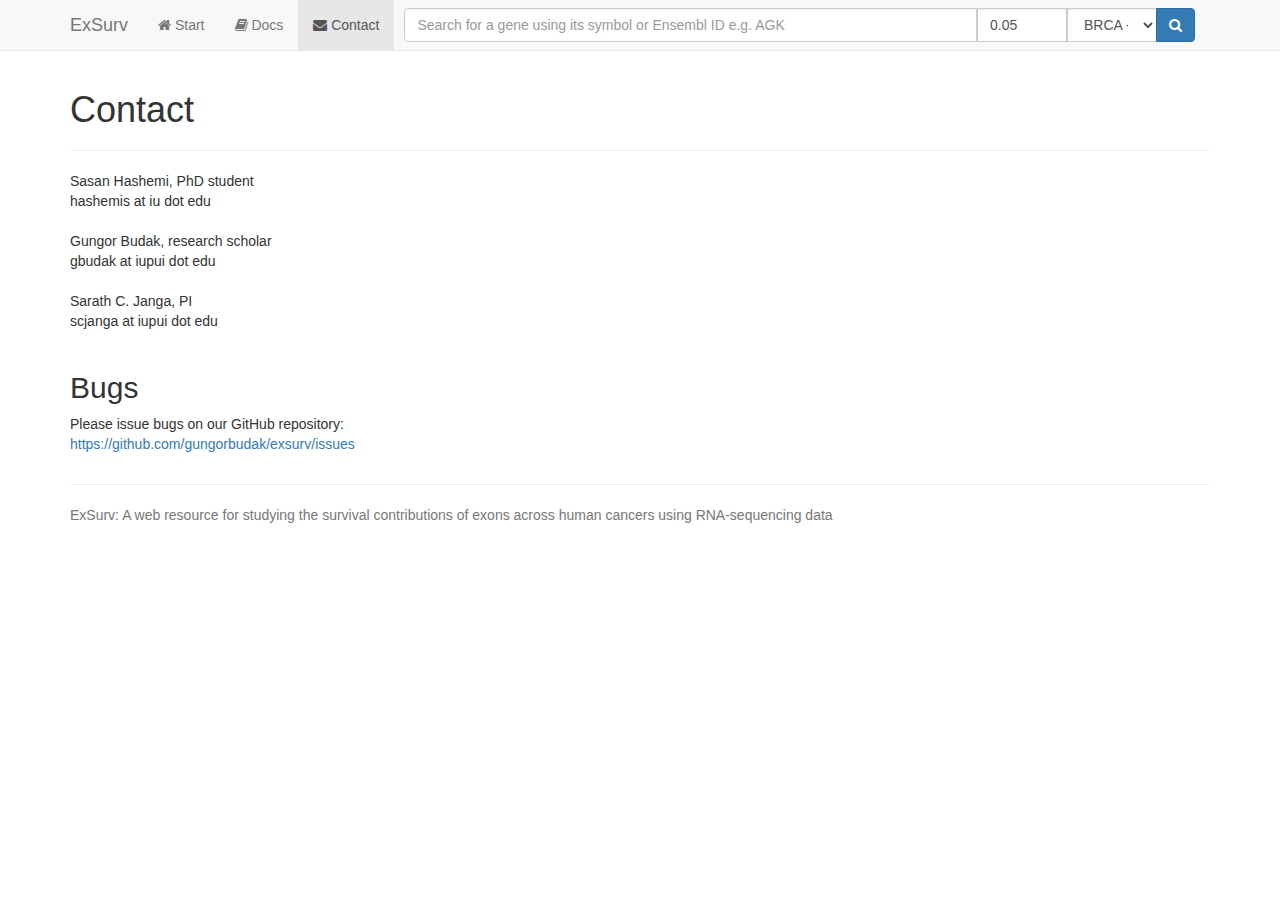
==== contact.html @ ded99d11 "first commit" ====
<!DOCTYPE html>
<html>
    <head>
        <meta charset="utf-8">
        <meta http-equiv="X-UA-Compatible" content="IE=edge">
        <meta name="viewport" content="width=device-width, initial-scale=1">
        <meta name="description" content="A web resource for studying the survival contributions of exons across human cancers using RNA-sequencing data">
        <meta name="author" content="Gungor Budak">
        <title>Contact &ndash; ExSurv</title>
        <link rel="stylesheet" href="assets/css/libs/bootstrap.min.css">
        <link rel="stylesheet" href="assets/css/libs/font-awesome.min.css">
        <link rel="stylesheet" href="assets/css/main.css">
    </head>
    <body>
        <nav class="navbar navbar-default navbar-fixed-top">
            <div class="container">
                <div class="navbar-header">
                    <button type="button" class="navbar-toggle collapsed" data-toggle="collapse" data-target="#navbar" aria-expanded="false" aria-controls="navbar">
                        <span class="sr-only">Toggle navigation</span>
                        <span class="icon-bar"></span>
                        <span class="icon-bar"></span>
                        <span class="icon-bar"></span>
                    </button>
                    <a class="navbar-brand" href="/">ExSurv</a>
                </div>
                <div id="navbar" class="collapse navbar-collapse">
                    <ul class="nav navbar-nav">
                        <li><a href="/"><i class="fa fa-home"></i> Start</a></li>
                        <li><a href="/docs.html"><i class="fa fa-book"></i> Docs</a></li>
                        <li class="active"><a href="/contact.html"><i class="fa fa-envelope"></i> Contact</a></li>
                    </ul>
                    <form class="navbar-form" role="search" method="GET" action="/">
                        <div class="form-group" style="display:inline;">
                            <div class="input-group input-group-custom">
                                <input type="text" name="query" class="form-control" placeholder="Search for a gene using its symbol or Ensembl ID e.g. AGK" title="Enter a gene symbol or an Ensembl Gene ID" value="">
                                <span class="input-group-btn" style="width:1%;">
                                    <input type="text" name="pval" class="form-control" placeholder="p-value" value="0.05" title="Enter a p-value threshold" style="width: 9rem;">
                                </span>
                                <span class="input-group-btn" style="width:1%;">
                                    <select class="form-control" name="cancer" title="Select your cancer of interest" style="width: 9rem;">
                                        <option value="BRCA">BRCA - Breast invasive carcinoma</option>
                                        <option value="GBM">GBM - Glioblastoma multiforme</option>
                                        <option value="KIRP">KIRP - Kidney renal papillary cell carcinoma</option>
                                        <option value="LIHC">LIHC - Liver hepatocellular carcinoma</option>
                                    </select>
                                </span>
                                <span class="input-group-btn" style="width:1%;">
                                    <button type="submit" class="btn btn-primary" title="Search for survival analysis plots for a gene">
                                        <i class="fa fa-search"></i>
                                    </button>
                                </span>
                            </div>
                        </div>
                    </form>
                </div><!--/.nav-collapse -->
            </div>
        </nav>

        <div class="container">
            <h1>Contact</h1>
            <hr>
            <ul class="list-unstyled list-relaxed">
                <li>
                    Sasan Hashemi, PhD student<br>
                    hashemis at iu dot edu
                </li>
                <li>
                    Gungor Budak, research scholar<br>
                    gbudak at iupui dot edu
                </li>
                <li>
                    Sarath C. Janga, PI<br>
                    scjanga at iupui dot edu
                </li>
            </ul>
            <h2>Bugs</h2>
            <p>
                Please issue bugs on our GitHub repository: <br>
                <a href="https://github.com/gungorbudak/exsurv/issues" target="_blank">
                    https://github.com/gungorbudak/exsurv/issues
                </a>
            </p>
        </div>

        <div class="container">
            <div class="footer">
                <hr>
                <p class="text-muted">
                    ExSurv: A web resource for studying the survival contributions of exons across human cancers using RNA-sequencing data
                </p>
            </div>
        </div>

        <script src="assets/js/libs/jquery-1.12.1.min.js" charset="utf-8"></script>
        <script src="assets/js/libs/bootstrap.min.js" charset="utf-8"></script>
        <script src="assets/js/libs/featherlight.min.js" charset="utf-8"></script>
        <script src="assets/js/libs/spin.min.js" charset="utf-8"></script>
        <script src="assets/js/libs/FileSaver.min.js" charset="utf-8"></script>
        <script src="assets/js/main.js" charset="utf-8"></script>
        <script>
            (function(i,s,o,g,r,a,m){i['GoogleAnalyticsObject']=r;i[r]=i[r]||function(){
            (i[r].q=i[r].q||[]).push(arguments)},i[r].l=1*new Date();a=s.createElement(o),
            m=s.getElementsByTagName(o)[0];a.async=1;a.src=g;m.parentNode.insertBefore(a,m)
            })(window,document,'script','//www.google-analytics.com/analytics.js','ga');

            ga('create', 'UA-48281803-14', 'auto');
            ga('send', 'pageview');
        </script>
    </body>
</html>
---- assets/css/main.css ----
body {
    padding-top: 70px;
}

.ul, ul, .ol, ol {
    padding-left: 2em;
}

@media (min-width: 768px) {
    .navbar-form .input-group-custom {
        padding-left: 10px;
        display: table;
    }
}

.table-results > thead > th {
	overflow: hidden;
    white-space: nowrap;
}

.table-results tbody > tr > td {
    vertical-align: middle;
}

.list-relaxed li {
    padding: 0px 0px 20px;
}

a.zoom-in {
    cursor: -moz-zoom-in;
    cursor: -webkit-zoom-in;
    cursor: zoom-in;
}

a.anchor {
    display: block;
    position: relative;
    top: -40px;
    visibility: hidden;
}

.img-thumb {
    height: 250px;
}

.footer {
    padding: 0px 0px 50px;
    margin: 20px 0px 0px 0px;
}
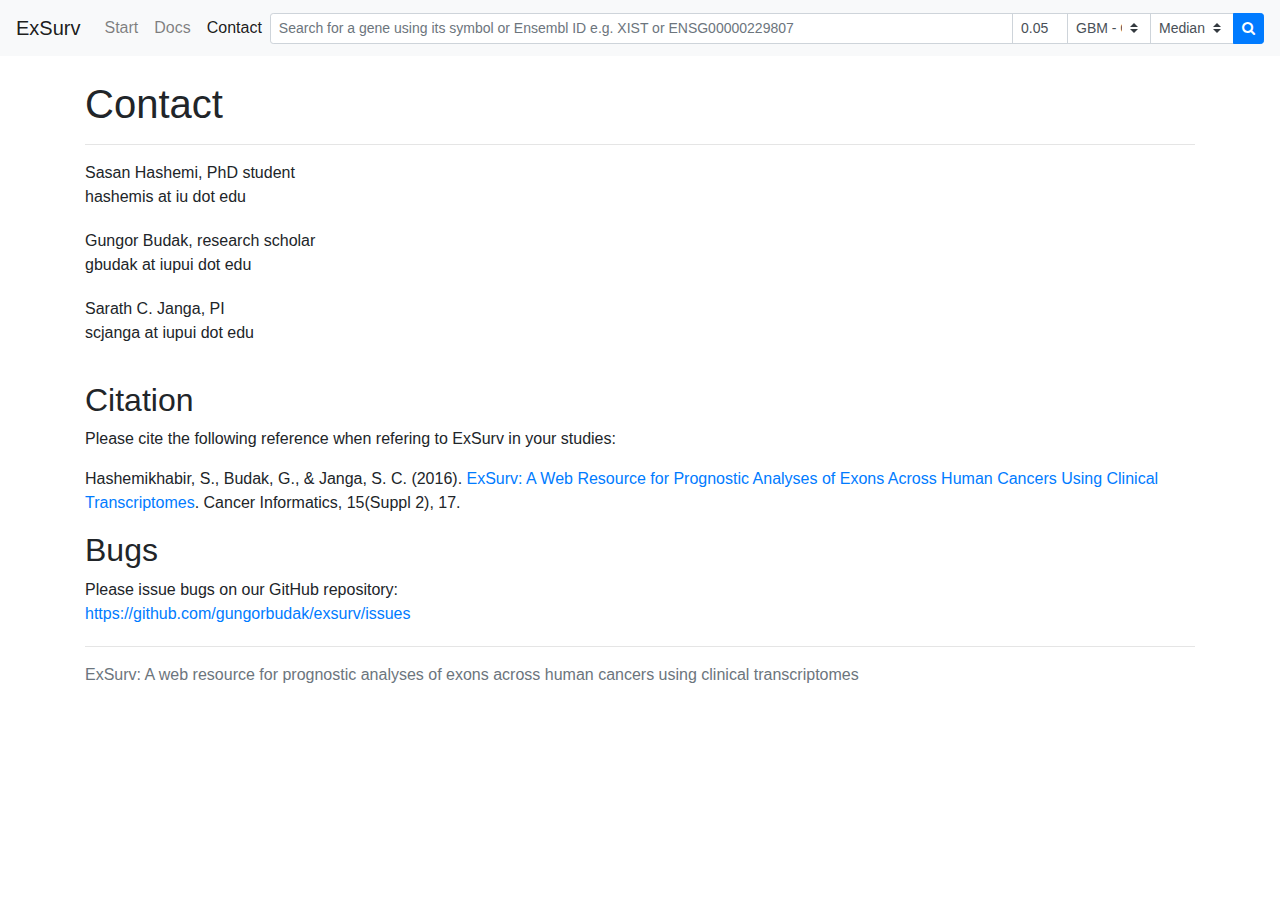
==== commit bd816454: "applied major changes in the webserver to the repo, upgraded R packages for newer R version, upgrade" ====
--- a/contact.html
+++ b/contact.html
@@ -4,57 +4,66 @@
         <meta charset="utf-8">
         <meta http-equiv="X-UA-Compatible" content="IE=edge">
         <meta name="viewport" content="width=device-width, initial-scale=1">
-        <meta name="description" content="A web resource for studying the survival contributions of exons across human cancers using RNA-sequencing data">
+        <meta name="description" content="A web resource for prognostic analyses of exons across human cancers using clinical transcriptomes">
         <meta name="author" content="Gungor Budak">
         <title>Contact &ndash; ExSurv</title>
+        <link rel="shortcut icon" href="assets/img/favicon.png" type="image/png">
         <link rel="stylesheet" href="assets/css/libs/bootstrap.min.css">
         <link rel="stylesheet" href="assets/css/libs/font-awesome.min.css">
         <link rel="stylesheet" href="assets/css/main.css">
     </head>
     <body>
-        <nav class="navbar navbar-default navbar-fixed-top">
-            <div class="container">
-                <div class="navbar-header">
-                    <button type="button" class="navbar-toggle collapsed" data-toggle="collapse" data-target="#navbar" aria-expanded="false" aria-controls="navbar">
-                        <span class="sr-only">Toggle navigation</span>
-                        <span class="icon-bar"></span>
-                        <span class="icon-bar"></span>
-                        <span class="icon-bar"></span>
-                    </button>
-                    <a class="navbar-brand" href="/">ExSurv</a>
-                </div>
-                <div id="navbar" class="collapse navbar-collapse">
-                    <ul class="nav navbar-nav">
-                        <li><a href="/"><i class="fa fa-home"></i> Start</a></li>
-                        <li><a href="/docs.html"><i class="fa fa-book"></i> Docs</a></li>
-                        <li class="active"><a href="/contact.html"><i class="fa fa-envelope"></i> Contact</a></li>
-                    </ul>
-                    <form class="navbar-form" role="search" method="GET" action="/">
-                        <div class="form-group" style="display:inline;">
-                            <div class="input-group input-group-custom">
-                                <input type="text" name="query" class="form-control" placeholder="Search for a gene using its symbol or Ensembl ID e.g. AGK" title="Enter a gene symbol or an Ensembl Gene ID" value="">
-                                <span class="input-group-btn" style="width:1%;">
-                                    <input type="text" name="pval" class="form-control" placeholder="p-value" value="0.05" title="Enter a p-value threshold" style="width: 9rem;">
-                                </span>
-                                <span class="input-group-btn" style="width:1%;">
-                                    <select class="form-control" name="cancer" title="Select your cancer of interest" style="width: 9rem;">
-                                        <option value="BRCA">BRCA - Breast invasive carcinoma</option>
-                                        <option value="GBM">GBM - Glioblastoma multiforme</option>
-                                        <option value="KIRP">KIRP - Kidney renal papillary cell carcinoma</option>
-                                        <option value="LIHC">LIHC - Liver hepatocellular carcinoma</option>
-                                    </select>
-                                </span>
-                                <span class="input-group-btn" style="width:1%;">
-                                    <button type="submit" class="btn btn-primary" title="Search for survival analysis plots for a gene">
-                                        <i class="fa fa-search"></i>
-                                    </button>
-                                </span>
-                            </div>
-                        </div>
-                    </form>
-                </div><!--/.nav-collapse -->
+    <!-- Navigation -->
+    <nav class="navbar sticky-top navbar-expand-md navbar-light bg-light mb-4">
+      <a class="navbar-brand" href="/">ExSurv</a>
+      <button class="navbar-toggler" type="button" data-toggle="collapse" data-target="#navbarSupportedContent" aria-controls="navbarSupportedContent" aria-expanded="false" aria-label="Toggle navigation">
+        <span class="navbar-toggler-icon"></span>
+      </button>
+      <div class="collapse navbar-collapse" id="navbarSupportedContent">
+        <ul class="navbar-nav">
+            <li class="nav-item">
+              <a class="nav-link" href="/">
+                <!-- <i class="fa fa-home"></i> -->
+                Start
+              </a>
+            </li>
+            <li class="nav-item">
+              <a class="nav-link" href="/docs.html">
+                <!-- <i class="fa fa-book"></i> -->
+                Docs
+              </a>
+            </li>
+            <li class="nav-item active">
+              <a class="nav-link" href="/contact.html">
+                <!-- <i class="fa fa-envelope"></i> -->
+                Contact
+              </a>
+            </li>
+        </ul>
+        <form class="form-inline my-2 my-lg-0" style="flex-grow: 1;">
+          <div class="input-group" style="flex-grow: 1;">
+            <input type="text" name="query" class="form-control form-control-sm" style="flex-grow: 1;" placeholder="Search for a gene using its symbol or Ensembl ID e.g. XIST or ENSG00000229807" title="Enter a gene symbol or an Ensembl Gene ID" value="">
+            <input type="text" name="pval" class="form-control form-control-sm" style="flex: 0 1 4em;" placeholder="p-value" value="0.05" title="p-value threshold for survival analysis results">
+            <select class="form-control form-control-sm custom-select custom-select-sm" style="flex: 0 1 6em;" name="cancer" title="Cancer type">
+                <option value="BRCA">BRCA - Breast invasive carcinoma</option>
+                <option value="GBM" selected="selected">GBM - Glioblastoma multiforme</option>
+                <option value="KIRP">KIRP - Kidney renal papillary cell carcinoma</option>
+                <option value="LIHC">LIHC - Liver hepatocellular carcinoma</option>
+            </select>
+            <select class="form-control form-control-sm custom-select custom-select-sm" style="flex: 0 1 6em;" name="classification" title="Classification method for expression values">
+              <option value="Median" selected="selected">Median</option>
+              <option value="Quartile">Quartile</option>
+            </select>
+            <div class="input-group-append">
+              <button type="submit" class="btn btn-primary btn-sm button-search" title="Search for survival analysis plots for a gene">
+                <i class="fa fa-search"></i>
+            </button>
             </div>
-        </nav>
+          </div>
+        </form>
+      </div>
+    </nav>
+    <!-- /Navigation -->
 
         <div class="container">
             <h1>Contact</h1>
@@ -73,6 +82,13 @@
                     scjanga at iupui dot edu
                 </li>
             </ul>
+            <h2>Citation</h2>
+            <p>
+                Please cite the following reference when refering to ExSurv in your studies:
+            </p>
+            <p>
+                Hashemikhabir, S., Budak, G., & Janga, S. C. (2016). <a href="https://journals.sagepub.com/doi/full/10.4137/CIN.S39367" target="_blank">ExSurv: A Web Resource for Prognostic Analyses of Exons Across Human Cancers Using Clinical Transcriptomes</a>. Cancer Informatics, 15(Suppl 2), 17.
+            </p>
             <h2>Bugs</h2>
             <p>
                 Please issue bugs on our GitHub repository: <br>
@@ -86,13 +102,13 @@
             <div class="footer">
                 <hr>
                 <p class="text-muted">
-                    ExSurv: A web resource for studying the survival contributions of exons across human cancers using RNA-sequencing data
+                    ExSurv: A web resource for prognostic analyses of exons across human cancers using clinical transcriptomes
                 </p>
             </div>
         </div>
 
-        <script src="assets/js/libs/jquery-1.12.1.min.js" charset="utf-8"></script>
-        <script src="assets/js/libs/bootstrap.min.js" charset="utf-8"></script>
+        <script src="assets/js/libs/jquery-3.4.1.min.js" charset="utf-8"></script>
+        <script src="assets/js/libs/bootstrap.bundle.min.js" charset="utf-8"></script>
         <script src="assets/js/libs/featherlight.min.js" charset="utf-8"></script>
         <script src="assets/js/libs/spin.min.js" charset="utf-8"></script>
         <script src="assets/js/libs/FileSaver.min.js" charset="utf-8"></script>
--- a/assets/css/main.css
+++ b/assets/css/main.css
@@ -1,49 +1,46 @@
-body {
-    padding-top: 70px;
-}
-
 .ul, ul, .ol, ol {
-    padding-left: 2em;
+  padding-left: 2em;
 }
 
 @media (min-width: 768px) {
-    .navbar-form .input-group-custom {
-        padding-left: 10px;
-        display: table;
-    }
+  .navbar-form .input-group-custom {
+    padding-left: 10px;
+    display: table;
+  }
 }
 
-.table-results > thead > th {
-	overflow: hidden;
-    white-space: nowrap;
+.table-results > thead > tr > th {
+  overflow: hidden;
+  white-space: nowrap;
 }
 
 .table-results tbody > tr > td {
-    vertical-align: middle;
+  vertical-align: middle;
 }
 
 .list-relaxed li {
-    padding: 0px 0px 20px;
+  padding: 0px 0px 20px;
 }
 
-a.zoom-in {
-    cursor: -moz-zoom-in;
-    cursor: -webkit-zoom-in;
-    cursor: zoom-in;
+.zoom {
+  cursor: -moz-zoom-in;
+  cursor: -webkit-zoom-in;
+  cursor: zoom-in;
 }
 
-a.anchor {
-    display: block;
-    position: relative;
-    top: -40px;
-    visibility: hidden;
+.anchor {
+  display: block;
+  position: relative;
+  top: -40px;
+  visibility: hidden;
 }
 
-.img-thumb {
-    height: 250px;
+.image-plot {
+  width: 150px;
+  height: 150px;
 }
 
 .footer {
-    padding: 0px 0px 50px;
-    margin: 20px 0px 0px 0px;
+  padding: 0px 0px 50px;
+  margin: 20px 0px 0px 0px;
 }
